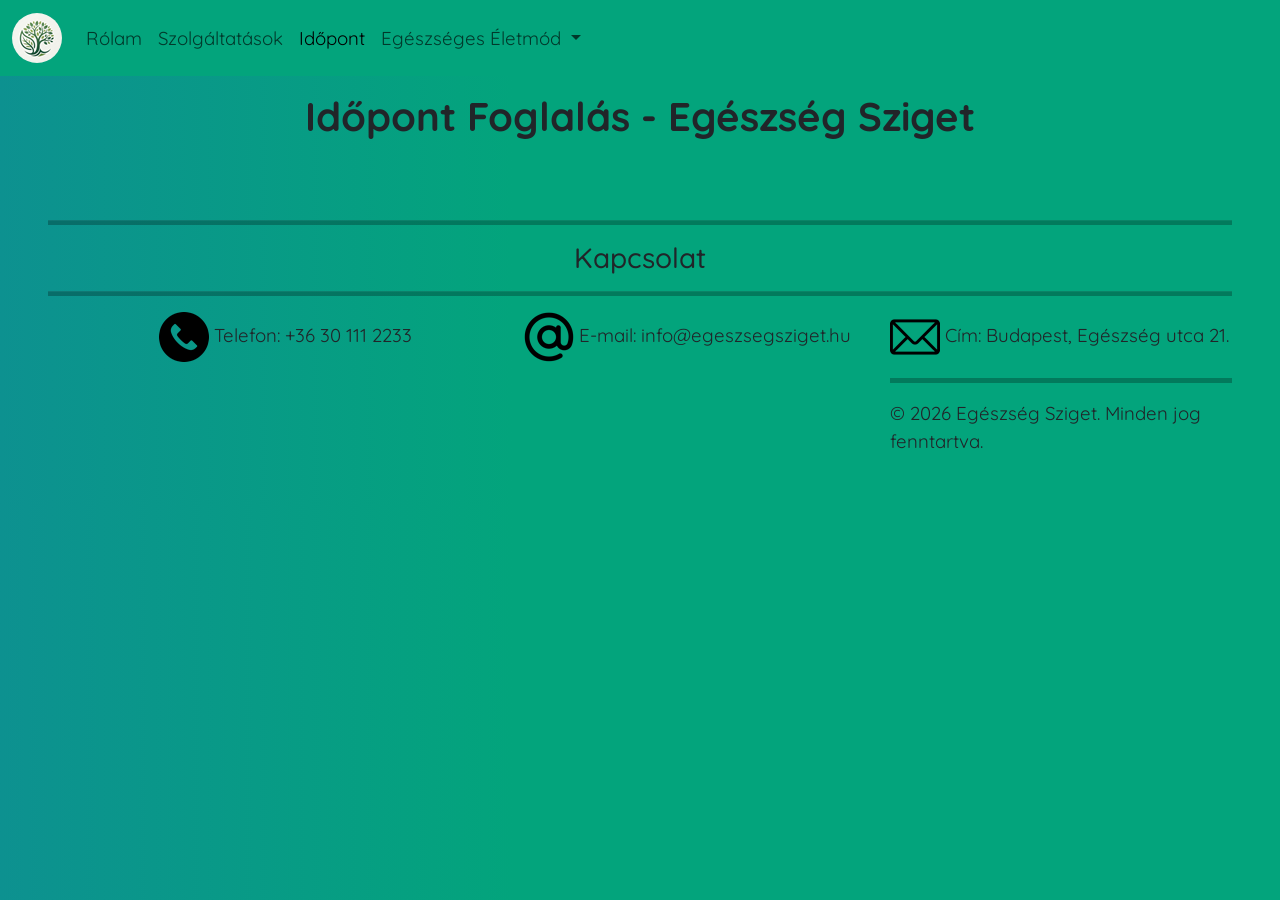
==== idopont.html @ 1d461613 "adrián időpont" ====
<!DOCTYPE html>
<html lang="hu">

<head>
    <meta charset="UTF-8">
    <meta name="viewport" content="width=device-width, initial-scale=1.0">
    <link href="https://cdn.jsdelivr.net/npm/bootstrap@5.3.8/dist/css/bootstrap.min.css" rel="stylesheet">
    <link rel="stylesheet" href="https://cdn.jsdelivr.net/npm/bootstrap-icons@1.13.1/font/bootstrap-icons.min.css">
    <link rel="stylesheet" href="css/style.css">
    <link rel="shortcut icon" href="img/Logó másolata.ico" type="image/x-icon">
    <title>Főoldal - Egészség Sziget</title>
</head>

<body>
    <nav class="navbar navbar-expand-lg">

        <div class="container-fluid">
            <a class="navbar-brand" href="index.html"><img src="img/Logó.png" class="rounded-circle"></a>
            <button class="navbar-toggler" type="button" data-bs-toggle="collapse" data-bs-target="#navbarNav"
                aria-controls="navbarNav" aria-expanded="false" aria-label="Toggle navigation">
                <span class="navbar-toggler-icon"></span>
            </button>
            <div class="collapse navbar-collapse" id="navbarNav">
                <ul class="navbar-nav">
                    <li class="nav-item">
                        <a class="nav-link" aria-current="page" href="rolam.html">Rólam</a>
                    </li>
                    <li class="nav-item">
                        <a class="nav-link" href="szolgaltatas.html">Szolgáltatások</a>
                    </li>
                    <li class="nav-item">
                        <a class="nav-link active" href="idopont.html">Időpont</a>
                    </li>
                    <li class="nav-item dropdown">
                        <a class="nav-link dropdown-toggle" href="#" role="button" data-bs-toggle="dropdown"
                            aria-expanded="false">
                            Egészséges Életmód
                        </a>
                        <ul class="dropdown-menu">
                            <li><a class="dropdown-item" href="etkezes.html">Egészséges Étkezés</a></li>
                            <li><a class="dropdown-item" href="fitness.html">Fitness Tippek</a></li>
                        </ul>
                    </li>
                </ul>
            </div>
        </div>
    </nav>

    <h1 class="text-center pt-3 pb-2">
        <strong>Időpont Foglalás - Egészség Sziget</strong>
    </h1>


    








    <footer class="footer container-fluid p-5">
        <hr>
        <h3 class="text-center">
            Kapcsolat
        </h3>
        <hr>
        <div class="row offset-1">
            <div class="col-md-4">
                <img src="img/telefon.png" alt="Telefon" title="Telefon">
                Telefon: +36 30 111 2233
            </div>
            <div class="col-md-4">
                <img src="img/at.png" alt="E-mail" title="E-mail">
                E-mail: info@egeszsegsziget.hu
            </div>
            <div class="col-md-4">
                <img src="img/level.png" alt="Cím" title="Cím">
                Cím: Budapest, Egészség utca 21.
                <hr style="border-color: #000;">

                <div>&copy; 2026 Egészség Sziget. Minden jog fenntartva.</div>
            </div>
    </footer>






    <script src="https://cdn.jsdelivr.net/npm/bootstrap@5.3.8/dist/js/bootstrap.bundle.min.js"
        integrity="sha384-FKyoEForCGlyvwx9Hj09JcYn3nv7wiPVlz7YYwJrWVcXK/BmnVDxM+D2scQbITxI"
        crossorigin="anonymous"></script>
</body>

</html>
---- css/style.css ----
@import url('https://fonts.googleapis.com/css2?family=Quicksand:wght@300..700&display=swap');
body{
    background: linear-gradient(to right, #0D9190, #03A47C 40%);
    font-family: "Quicksand", sans-serif;
    font-size: 14pt;
}
.navbar{
    background-color: #03A47C;
}
.footer{
    font-size: 14pt;
}
.hr{
    color: black;
}
.img-logo{
    width: 100px;
}
.dropdown-menu{
    background-color: #03A47C;
}
.dropdown-item:hover{
    background-color: #199654;
}
.card{
    background-color: #4B8E74;
}
hr{
    height: 5px;
    background-color: black;
}



.card1:hover{
    box-shadow: 5px 5px #199654;
}
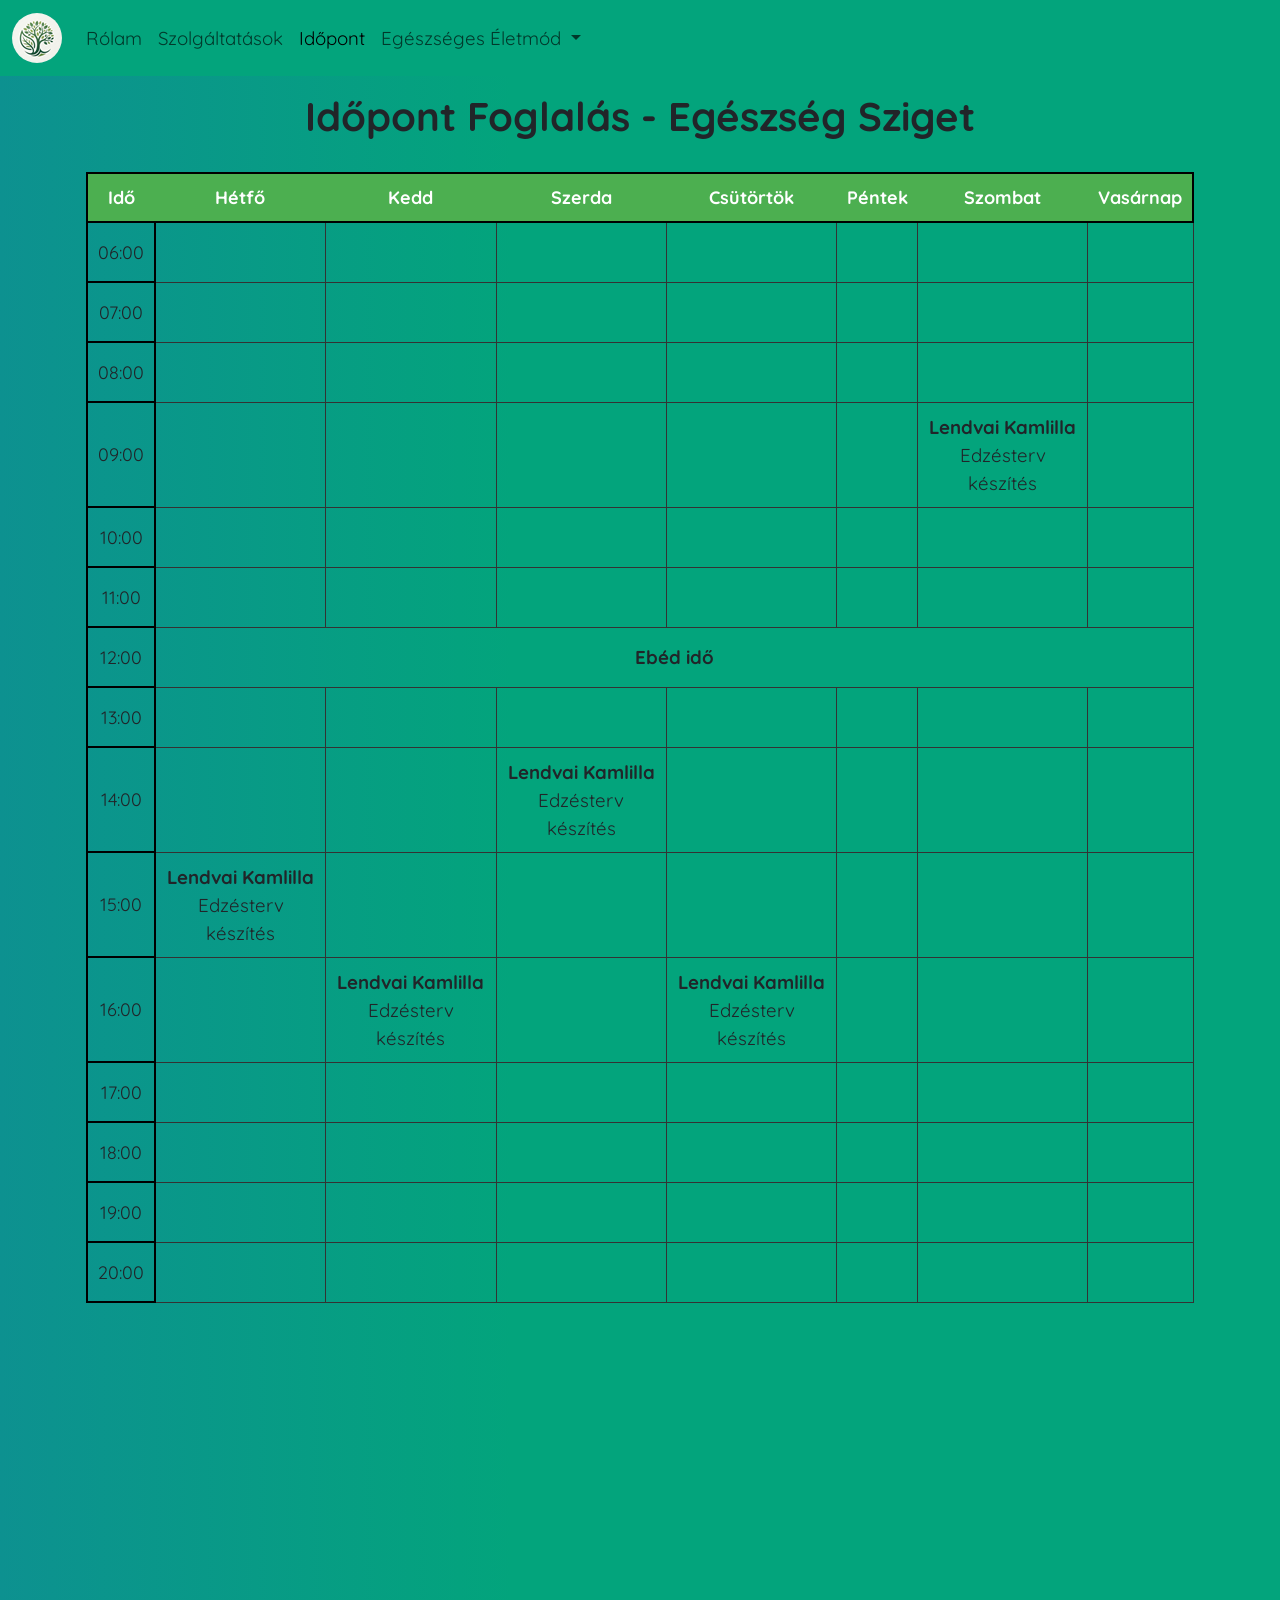
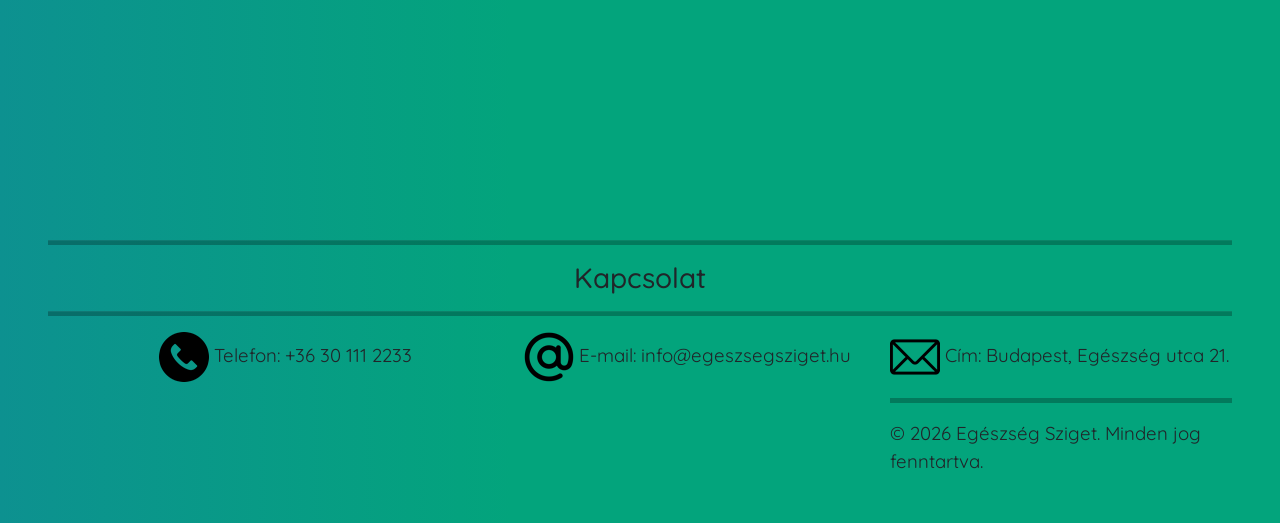
==== commit e638b441: "adrián táblázat az időponthoz" ====
--- a/idopont.html
+++ b/idopont.html
@@ -50,8 +50,192 @@
         <strong>Időpont Foglalás - Egészség Sziget</strong>
     </h1>
 
-
-    
+    <div class="container container-fluid p-3">
+        <table>
+            <tr class="kiemeles">
+                <th>Idő</th>
+                <th>Hétfő</th>
+                <th>Kedd</th>
+                <th>Szerda</th>
+                <th>Csütörtök</th>
+                <th>Péntek</th>
+                <th>Szombat</th>
+                <th>Vasárnap</th>
+            </tr>
+
+            <tr>
+                <td class="kiemeles">06:00</td>
+                <td></td>
+                <td></td>
+                <td></td>
+                <td></td>
+                <td></td>
+                <td></td>
+                <td></td>
+            </tr>
+            <tr>
+                <td class="kiemeles">07:00</td>
+                <td></td>
+                <td></td>
+                <td></td>
+                <td></td>
+                <td></td>
+                <td></td>
+                <td></td>
+            </tr>
+            <tr>
+                <td class="kiemeles">08:00</td>
+                <td></td>
+                <td></td>
+                <td></td>
+                <td></td>
+                <td></td>
+                <td></td>
+                <td></td>
+            </tr>
+            <tr>
+                <td class="kiemeles">09:00</td>
+                <td></td>
+                <td></td>
+                <td></td>
+                <td></td>
+                <td></td>
+                <td>
+                    <b>Lendvai Kamlilla</b>
+                    <br>
+                    Edzésterv készítés
+                </td>
+                <td></td>
+            </tr>
+            <tr>
+                <td class="kiemeles">10:00</td>
+                <td></td>
+                <td></td>
+                <td></td>
+                <td></td>
+                <td></td>
+                <td></td>
+                <td></td>
+            </tr>
+            <tr>
+                <td class="kiemeles">11:00</td>
+                <td></td>
+                <td></td>
+                <td></td>
+                <td></td>
+                <td></td>
+                <td></td>
+                <td></td>
+            </tr>
+            <tr>
+                <td class="kiemeles">12:00</td>
+                <td colspan="7"><b>Ebéd idő</b></td>
+                
+            </tr>
+            <tr>
+                <td class="kiemeles">13:00</td>
+                <td></td>
+                <td></td>
+                <td></td>
+                <td></td>
+                <td></td>
+                <td></td>
+                <td></td>
+            </tr>
+            <tr>
+                <td class="kiemeles">14:00</td>
+                <td></td>
+                <td></td>
+                <td>
+                    <b>Lendvai Kamlilla</b>
+                    <br>
+                    Edzésterv készítés
+                </td>
+                <td></td>
+                <td></td>
+                <td></td>
+                <td></td>
+            </tr>
+            <tr>
+                <td class="kiemeles">15:00</td>
+                <td>
+                    <b>Lendvai Kamlilla</b>
+                    <br>
+                    Edzésterv készítés
+                </td>
+                <td></td>
+                <td></td>
+                <td></td>
+                <td></td>
+                <td></td>
+                <td></td>
+            </tr>
+            <tr>
+                <td class="kiemeles">16:00</td>
+                <td></td>
+                <td>
+                    <b>Lendvai Kamlilla</b>
+                    <br>
+                    Edzésterv készítés
+                </td>
+                <td></td>
+                <td>
+                    <b>Lendvai Kamlilla</b>
+                    <br>
+                    Edzésterv készítés
+                </td>
+                <td></td>
+                <td></td>
+                <td></td>
+            </tr>
+            <tr>
+                <td class="kiemeles">17:00</td>
+                <td></td>
+                <td></td>
+                <td></td>
+                <td></td>
+                <td></td>
+                <td></td>
+                <td></td>
+            </tr>
+            <tr>
+                <td class="kiemeles">18:00</td>
+                <td></td>
+                <td></td>
+                <td></td>
+                <td></td>
+                <td></td>
+                <td></td>
+                <td></td>
+            </tr>
+            <tr>
+                <td class="kiemeles">19:00</td>
+                <td></td>
+                <td></td>
+                <td></td>
+                <td></td>
+                <td></td>
+                <td></td>
+                <td></td>
+            </tr>
+            <tr>
+                <td class="kiemeles">20:00</td>
+                <td></td>
+                <td></td>
+                <td></td>
+                <td></td>
+                <td></td>
+                <td></td>
+                <td></td>
+            </tr>
+
+        </table>
+    </div>
+
+    <div class="text-center container container-fluid">
+    <iframe src="https://www.google.com/maps/embed?pb=!1m18!1m12!1m3!1d2760.969014913896!2d20.46440437675516!3d46.21107138329685!2m3!1f0!2f0!3f0!3m2!1i1024!2i768!4f13.1!3m3!1m2!1s0x4744f6044933d56f%3A0xe1acfdb13097772e!2sColosseum%20Gym%20Fitness%20Centrum!5e0!3m2!1shu!2shu!4v1774351189258!5m2!1shu!2shu" width="600" height="450" style="border:0;" allowfullscreen="" loading="lazy" referrerpolicy="no-referrer-when-downgrade"></iframe>
+    </div>
+
 
 
 
--- a/css/style.css
+++ b/css/style.css
@@ -30,8 +30,32 @@
     background-color: black;
 }
 
-
-
 .card1:hover{
     box-shadow: 5px 5px #199654;
+}
+
+table {
+    border-collapse: collapse;
+    width: 100%;
+    text-align: center;
+}
+ td {
+    border: 1px solid #333;
+    padding: 10px;
+}
+th {
+    border-bottom: 1px solid #333;
+    border-top: 1px solid #333;
+    background-color: #4CAF50;
+    color: white;
+    padding: 10px;
+    
+}
+td {
+    height: 60px;
+}
+
+.kiemeles{
+    border: 2px solid black;
+    font-size: large;
 }
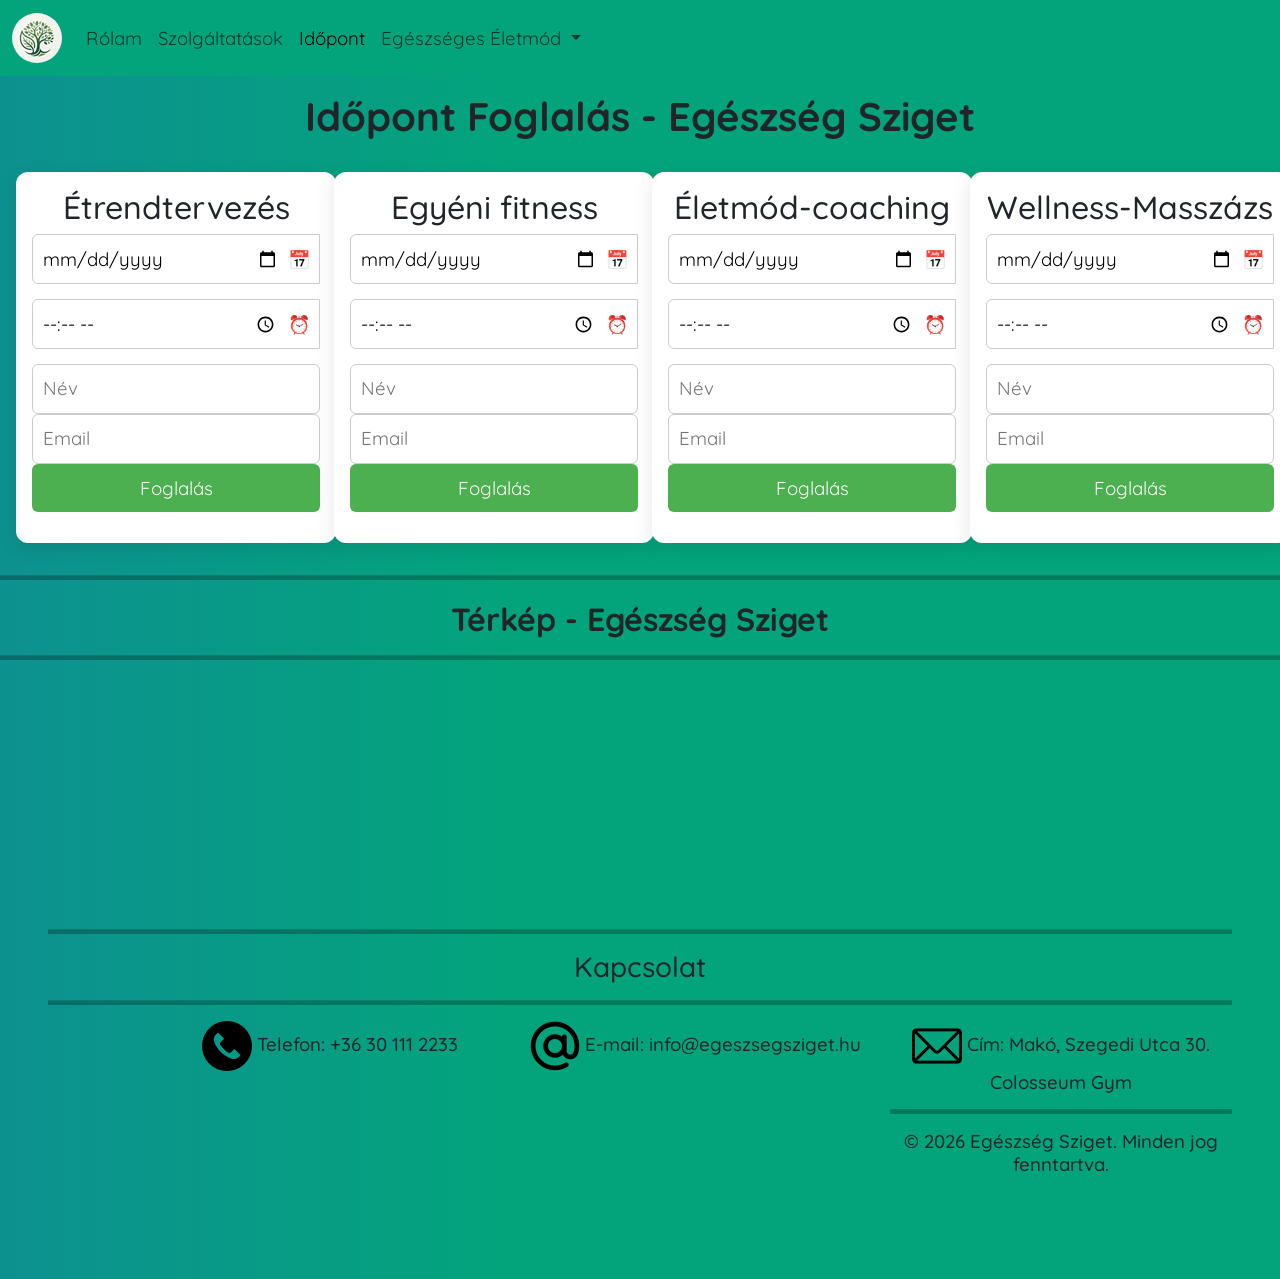
==== commit 805345c8: "adrián kb végleges" ====
--- a/idopont.html
+++ b/idopont.html
@@ -50,192 +50,157 @@
         <strong>Időpont Foglalás - Egészség Sziget</strong>
     </h1>
 
-    <div class="container container-fluid p-3">
-        <table>
-            <tr class="kiemeles">
-                <th>Idő</th>
-                <th>Hétfő</th>
-                <th>Kedd</th>
-                <th>Szerda</th>
-                <th>Csütörtök</th>
-                <th>Péntek</th>
-                <th>Szombat</th>
-                <th>Vasárnap</th>
-            </tr>
-
-            <tr>
-                <td class="kiemeles">06:00</td>
-                <td></td>
-                <td></td>
-                <td></td>
-                <td></td>
-                <td></td>
-                <td></td>
-                <td></td>
-            </tr>
-            <tr>
-                <td class="kiemeles">07:00</td>
-                <td></td>
-                <td></td>
-                <td></td>
-                <td></td>
-                <td></td>
-                <td></td>
-                <td></td>
-            </tr>
-            <tr>
-                <td class="kiemeles">08:00</td>
-                <td></td>
-                <td></td>
-                <td></td>
-                <td></td>
-                <td></td>
-                <td></td>
-                <td></td>
-            </tr>
-            <tr>
-                <td class="kiemeles">09:00</td>
-                <td></td>
-                <td></td>
-                <td></td>
-                <td></td>
-                <td></td>
-                <td>
-                    <b>Lendvai Kamlilla</b>
-                    <br>
-                    Edzésterv készítés
-                </td>
-                <td></td>
-            </tr>
-            <tr>
-                <td class="kiemeles">10:00</td>
-                <td></td>
-                <td></td>
-                <td></td>
-                <td></td>
-                <td></td>
-                <td></td>
-                <td></td>
-            </tr>
-            <tr>
-                <td class="kiemeles">11:00</td>
-                <td></td>
-                <td></td>
-                <td></td>
-                <td></td>
-                <td></td>
-                <td></td>
-                <td></td>
-            </tr>
-            <tr>
-                <td class="kiemeles">12:00</td>
-                <td colspan="7"><b>Ebéd idő</b></td>
-                
-            </tr>
-            <tr>
-                <td class="kiemeles">13:00</td>
-                <td></td>
-                <td></td>
-                <td></td>
-                <td></td>
-                <td></td>
-                <td></td>
-                <td></td>
-            </tr>
-            <tr>
-                <td class="kiemeles">14:00</td>
-                <td></td>
-                <td></td>
-                <td>
-                    <b>Lendvai Kamlilla</b>
-                    <br>
-                    Edzésterv készítés
-                </td>
-                <td></td>
-                <td></td>
-                <td></td>
-                <td></td>
-            </tr>
-            <tr>
-                <td class="kiemeles">15:00</td>
-                <td>
-                    <b>Lendvai Kamlilla</b>
-                    <br>
-                    Edzésterv készítés
-                </td>
-                <td></td>
-                <td></td>
-                <td></td>
-                <td></td>
-                <td></td>
-                <td></td>
-            </tr>
-            <tr>
-                <td class="kiemeles">16:00</td>
-                <td></td>
-                <td>
-                    <b>Lendvai Kamlilla</b>
-                    <br>
-                    Edzésterv készítés
-                </td>
-                <td></td>
-                <td>
-                    <b>Lendvai Kamlilla</b>
-                    <br>
-                    Edzésterv készítés
-                </td>
-                <td></td>
-                <td></td>
-                <td></td>
-            </tr>
-            <tr>
-                <td class="kiemeles">17:00</td>
-                <td></td>
-                <td></td>
-                <td></td>
-                <td></td>
-                <td></td>
-                <td></td>
-                <td></td>
-            </tr>
-            <tr>
-                <td class="kiemeles">18:00</td>
-                <td></td>
-                <td></td>
-                <td></td>
-                <td></td>
-                <td></td>
-                <td></td>
-                <td></td>
-            </tr>
-            <tr>
-                <td class="kiemeles">19:00</td>
-                <td></td>
-                <td></td>
-                <td></td>
-                <td></td>
-                <td></td>
-                <td></td>
-                <td></td>
-            </tr>
-            <tr>
-                <td class="kiemeles">20:00</td>
-                <td></td>
-                <td></td>
-                <td></td>
-                <td></td>
-                <td></td>
-                <td></td>
-                <td></td>
-            </tr>
-
-        </table>
+
+
+    
+
+    <div class="container-fluid p-3">
+    <div class="row g-4">
+
+        <!-- Kártya 1 -->
+        <div class="col-12 col-md-6 col-lg-3">
+            <div class="container1 p-3 mx-auto">
+                <h2>Étrendtervezés</h2>
+
+                <div class="input-group">
+                    <input type="date">
+                    <span class="icon" onclick="openDate(this)">📅</span>
+                </div>
+
+                <div class="input-group">
+                    <input type="time">
+                    <span class="icon" onclick="openTime(this)">⏰</span>
+                </div>
+
+                <input type="text" placeholder="Név">
+                <input type="email" placeholder="Email">
+
+                <button onclick="book(this)">Foglalás</button>
+                <div class="success"></div>
+            </div>
+        </div>
+
+        <!-- Kártya 2 -->
+        <div class="col-12 col-md-6 col-lg-3">
+            <div class="container1 p-3 mx-auto">
+                <h2>Egyéni fitness</h2>
+
+                <div class="input-group">
+                    <input type="date">
+                    <span class="icon" onclick="openDate(this)">📅</span>
+                </div>
+
+                <div class="input-group">
+                    <input type="time">
+                    <span class="icon" onclick="openTime(this)">⏰</span>
+                </div>
+
+                <input type="text" placeholder="Név">
+                <input type="email" placeholder="Email">
+
+                <button onclick="book(this)">Foglalás</button>
+                <div class="success"></div>
+            </div>
+        </div>
+
+        <!-- Kártya 3 -->
+        <div class="col-12 col-md-6 col-lg-3">
+            <div class="container1 p-3 mx-auto">
+                <h2>Életmód-coaching</h2>
+
+                <div class="input-group">
+                    <input type="date">
+                    <span class="icon" onclick="openDate(this)">📅</span>
+                </div>
+
+                <div class="input-group">
+                    <input type="time">
+                    <span class="icon" onclick="openTime(this)">⏰</span>
+                </div>
+
+                <input type="text" placeholder="Név">
+                <input type="email" placeholder="Email">
+
+                <button onclick="book(this)">Foglalás</button>
+                <div class="success"></div>
+            </div>
+        </div>
+
+        <!-- Kártya 4 -->
+        <div class="col-12 col-md-6 col-lg-3">
+            <div class="container1 p-3 mx-auto">
+                <h2>Wellness-Masszázs</h2>
+
+                <div class="input-group">
+                    <input type="date">
+                    <span class="icon" onclick="openDate(this)">📅</span>
+                </div>
+
+                <div class="input-group">
+                    <input type="time">
+                    <span class="icon" onclick="openTime(this)">⏰</span>
+                </div>
+
+                <input type="text" placeholder="Név">
+                <input type="email" placeholder="Email">
+
+                <button onclick="book(this)">Foglalás</button>
+                <div class="success"></div>
+            </div>
+        </div>
+
     </div>
-
-    <div class="text-center container container-fluid">
-    <iframe src="https://www.google.com/maps/embed?pb=!1m18!1m12!1m3!1d2760.969014913896!2d20.46440437675516!3d46.21107138329685!2m3!1f0!2f0!3f0!3m2!1i1024!2i768!4f13.1!3m3!1m2!1s0x4744f6044933d56f%3A0xe1acfdb13097772e!2sColosseum%20Gym%20Fitness%20Centrum!5e0!3m2!1shu!2shu!4v1774351189258!5m2!1shu!2shu" width="600" height="450" style="border:0;" allowfullscreen="" loading="lazy" referrerpolicy="no-referrer-when-downgrade"></iframe>
+</div>
+
+<script>
+    function openDate(el) {
+        el.previousElementSibling.showPicker();
+    }
+
+    function openTime(el) {
+        el.previousElementSibling.showPicker();
+    }
+
+    function book(btn) {
+        let parent = btn.closest(".container1");
+
+        let date = parent.querySelector("input[type='date']").value;
+        let time = parent.querySelector("input[type='time']").value;
+        let msg = parent.querySelector(".success");
+
+        if (!date || !time) {
+            alert("Válassz dátumot és időpontot!");
+            return;
+        }
+
+        msg.textContent = "Foglalva: " + date + " - " + time;
+    }
+</script>
+
+
+
+    <hr>
+
+    <h2 class="text-center pt-1 pb-5">
+        <strong>Térkép - Egészség Sziget</strong>
+    </h2s>
+
+    <hr>
+
+
+
+    <div class="text-center container-fluid p-3">
+
+        <div class="row">
+            <div class="col-md-12">
+
+                <iframe
+                    src="https://www.google.com/maps/embed?pb=!1m18!1m12!1m3!1d2760.969014913896!2d20.46440437675516!3d46.21107138329685!2m3!1f0!2f0!3f0!3m2!1i1024!2i768!4f13.1!3m3!1m2!1s0x4744f6044933d56f%3A0xe1acfdb13097772e!2sColosseum%20Gym%20Fitness%20Centrum!5e0!3m2!1shu!2shu!4v1774351189258!5m2!1shu!2shu"
+                    width="100%" style="border:0;" allowfullscreen="" loading="lazy"
+                    referrerpolicy="no-referrer-when-downgrade"></iframe>
+            </div>
+        </div>
     </div>
-
 
 
 
@@ -261,7 +226,7 @@
             </div>
             <div class="col-md-4">
                 <img src="img/level.png" alt="Cím" title="Cím">
-                Cím: Budapest, Egészség utca 21.
+                Cím: Makó, Szegedi Utca 30. Colosseum Gym
                 <hr style="border-color: #000;">
 
                 <div>&copy; 2026 Egészség Sziget. Minden jog fenntartva.</div>
--- a/css/style.css
+++ b/css/style.css
@@ -58,4 +58,74 @@
 .kiemeles{
     border: 2px solid black;
     font-size: large;
-}+}
+
+.foglalt{
+    background-color: red;
+}
+
+.piros{
+    color: red;
+    font-weight: bold;
+}
+
+.zold{
+    color: green;
+    font-weight: bold;
+}
+
+.container1 {
+    background: white;
+    padding: 30px;
+    border-radius: 12px;
+    box-shadow: 0 5px 20px rgba(0,0,0,0.1);
+    width: 320px;
+    text-align: center;
+}
+
+
+
+.input-group {
+    position: relative;
+    margin-bottom: 15px;
+}
+
+input {
+    width: 100%;
+    padding: 10px;
+    padding-right: 40px;
+    border-radius: 6px;
+    border: 1px solid #ccc;
+}
+
+.icon {
+    position: absolute;
+    right: 10px;
+    top: 50%;
+    transform: translateY(-50%);
+    cursor: pointer;
+    font-size: 18px;
+}
+
+button {
+    width: 100%;
+    padding: 10px;
+    background: #4CAF50;
+    color: white;
+    border: none;
+    border-radius: 6px;
+    cursor: pointer;
+}
+
+button:hover {
+    background: #45a049;
+}
+
+.success {
+    margin-top: 15px;
+    color: green;
+}
+
+
+
+
